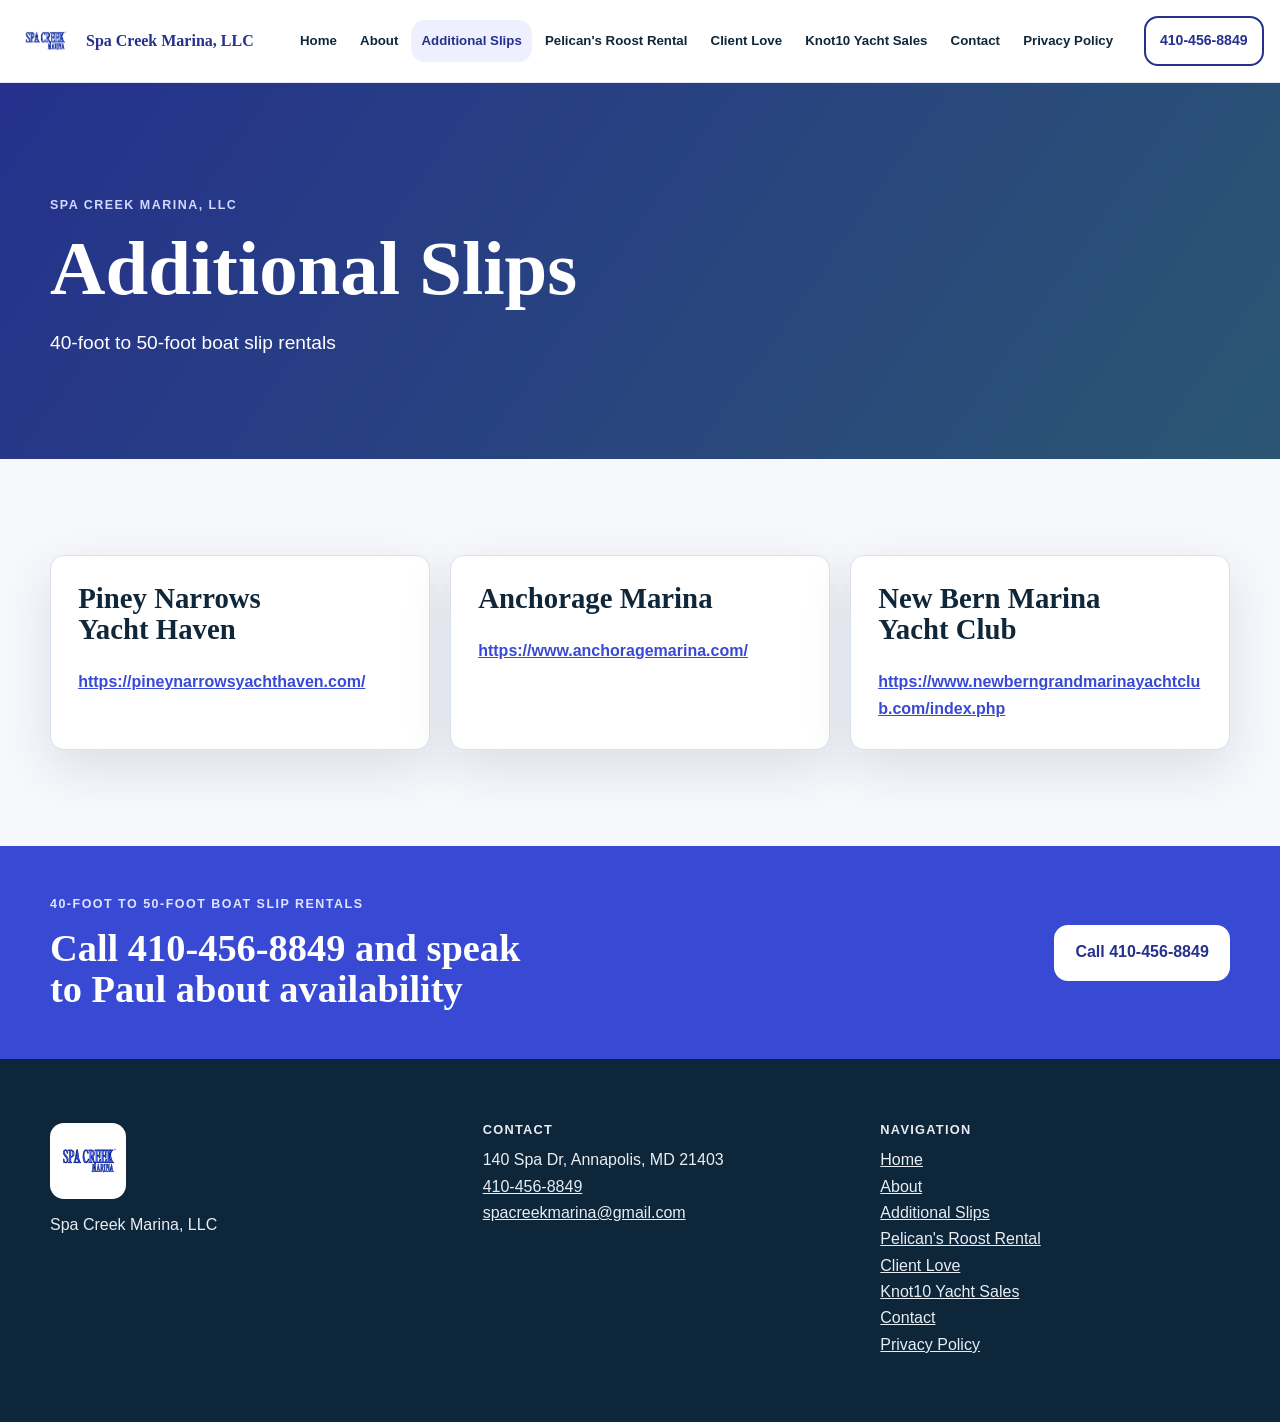
==== public/additional-slips.html @ c10d52f3 "Build Spa Creek Marina preview site" ====
<!doctype html>
<html lang="en">
<head>
  <meta charset="utf-8">
  <meta name="viewport" content="width=device-width,initial-scale=1">
  <title>Additional Slips | Spa Creek Marina, LLC</title>
  <meta name="description" content="Additional Slips: Piney Narrows Yacht Haven, Anchorage Marina, New Bern Marina Yacht Club.">
  <link rel="canonical" href="https://spa-creek-marina-preview.pages.dev/additional-slips.html">
  <link rel="icon" type="image/png" href="assets/favicon.png">
  <link rel="stylesheet" href="css/shared.css">
  <meta property="og:type" content="website">
  <meta property="og:title" content="Additional Slips | Spa Creek Marina, LLC">
  <meta property="og:description" content="Additional Slips: Piney Narrows Yacht Haven, Anchorage Marina, New Bern Marina Yacht Club.">
  <meta property="og:url" content="https://spa-creek-marina-preview.pages.dev/additional-slips.html">
  <meta property="og:image" content="https://spa-creek-marina-preview.pages.dev/assets/images/boats-2.jpg">
  <meta name="twitter:card" content="summary_large_image">
  <meta name="twitter:title" content="Additional Slips | Spa Creek Marina, LLC">
  <meta name="twitter:description" content="Additional Slips: Piney Narrows Yacht Haven, Anchorage Marina, New Bern Marina Yacht Club.">
  <meta name="twitter:image" content="https://spa-creek-marina-preview.pages.dev/assets/images/boats-2.jpg">
  <script type="application/ld+json">{"@context":"https://schema.org","@type":"Marina","name":"Spa Creek Marina, LLC","telephone":"410-456-8849","email":"spacreekmarina@gmail.com","address":{"@type":"PostalAddress","streetAddress":"140 Spa Dr","addressLocality":"Annapolis","addressRegion":"MD","postalCode":"21403","addressCountry":"US"},"geo":{"@type":"GeoCoordinates","latitude":38.9689296,"longitude":-76.5030978},"aggregateRating":{"@type":"AggregateRating","ratingValue":4.7}}</script>
  <script defer src="https://static.cloudflareinsights.com/beacon.min.js" data-cf-beacon='{"token":"da7b6f6ed36b4721877fd1c8de100bc2"}'></script>
</head>
<body class="">
<a class="skip-link" href="#main">Skip to content</a>
<header class="site-header">
  <div class="header-inner">
    <a class="brand" href="index.html" aria-label="Spa Creek Marina, LLC home">
      <img src="assets/logo.png" alt="Spa Creek Marina, LLC logo" width="64" height="64">
      <span>Spa Creek Marina, LLC</span>
    </a>
    <button class="nav-toggle" type="button" aria-expanded="false" aria-controls="primary-nav">Menu</button>
    <nav id="primary-nav" class="primary-nav" aria-label="Primary navigation"><ul><li><a href="index.html">Home</a></li><li><a href="index.html">About</a></li><li><a href="additional-slips.html" aria-current="page">Additional Slips</a></li><li><a href="pelicans-roost-rental.html">Pelican&#x27;s Roost Rental</a></li><li><a href="index.html">Client Love</a></li><li><a href="knot10-yacht-sales.html">Knot10 Yacht Sales</a></li><li><a href="contact.html">Contact</a></li><li><a href="privacy-policy.html">Privacy Policy</a></li></ul></nav>
    <a class="header-call" href="tel:+14104568849">410-456-8849</a>
  </div>
</header>
<main id="main"><section class="page-hero"><div class="section-inner"><p class="eyebrow">Spa Creek Marina, LLC</p><h1>Additional Slips</h1><p class="lead">40-foot to 50-foot boat slip rentals</p></div></section><section class="section"><div class="section-inner card-grid three"><article class="link-card"><h2>Piney Narrows Yacht Haven</h2><a class="text-link" href="https://pineynarrowsyachthaven.com/" rel="noopener noreferrer">https://pineynarrowsyachthaven.com/</a></article><article class="link-card"><h2>Anchorage Marina</h2><a class="text-link" href="https://www.anchoragemarina.com/" rel="noopener noreferrer">https://www.anchoragemarina.com/</a></article><article class="link-card"><h2>New Bern Marina Yacht Club</h2><a class="text-link" href="https://www.newberngrandmarinayachtclub.com/index.php" rel="noopener noreferrer">https://www.newberngrandmarinayachtclub.com/index.php</a></article></div></section></main>
<section class="cta-strip" aria-labelledby="cta-title">
  <div class="section-inner cta-inner">
    <div><p class="eyebrow">40-foot to 50-foot boat slip rentals</p><h2 id="cta-title">Call 410-456-8849 and speak to Paul about availability</h2></div>
    <a class="button button-light" href="tel:+14104568849">Call 410-456-8849</a>
  </div>
</section>
<footer class="site-footer">
  <div class="section-inner footer-grid">
    <div><img src="assets/logo.png" alt="Spa Creek Marina, LLC logo" width="88" height="88"><p>Spa Creek Marina, LLC</p></div>
    <div><h2>Contact</h2><address>140 Spa Dr, Annapolis, MD 21403<br><a href="tel:+14104568849">410-456-8849</a><br><a href="mailto:spacreekmarina@gmail.com">spacreekmarina@gmail.com</a></address></div>
    <nav aria-label="Footer navigation"><h2>Navigation</h2><ul><li><a href="index.html">Home</a></li><li><a href="index.html">About</a></li><li><a href="additional-slips.html">Additional Slips</a></li><li><a href="pelicans-roost-rental.html">Pelican&#x27;s Roost Rental</a></li><li><a href="index.html">Client Love</a></li><li><a href="knot10-yacht-sales.html">Knot10 Yacht Sales</a></li><li><a href="contact.html">Contact</a></li><li><a href="privacy-policy.html">Privacy Policy</a></li></ul></nav>
  </div>
</footer>
<script src="js/site.js" defer></script>
</body>
</html>
---- public/css/shared.css ----
/* Reset */
:root {
  --primary: #25318D;
  --secondary: #384AD3;
  --light: #959EE5;
  --supporting: #2B5672;
  --ink: #10273a;
  --muted: #506578;
  --paper: #f7f8fc;
  --white: #ffffff;
  --line: #dce2ed;
  --radius: 14px;
  --shadow: 0 18px 50px rgba(20, 42, 72, .12);
  --serif: Georgia, 'Times New Roman', serif;
  --sans: Arial, Helvetica, sans-serif;
}
*, *::before, *::after { box-sizing: border-box; }
html { scroll-behavior: smooth; }
body { margin: 0; color: var(--ink); background: var(--white); font: 16px/1.65 var(--sans); }
img { display: block; max-width: 100%; }
a { color: inherit; }
button, input, textarea { font: inherit; }
h1, h2, h3, p { margin-top: 0; }
h1, h2, h3 { font-family: var(--serif); line-height: 1.08; text-wrap: balance; }
h1 { font-size: clamp(2.75rem, 6vw, 5.5rem); }
h2 { font-size: clamp(2rem, 4vw, 3.6rem); }
h3 { font-size: 1.25rem; }
.skip-link { position: fixed; z-index: 1000; top: 8px; left: 8px; padding: .7rem 1rem; background: var(--white); color: var(--primary); border-radius: var(--radius); transform: translateY(-150%); }
.skip-link:focus { transform: none; }

/* Header / nav */
.site-header { position: sticky; z-index: 50; top: 0; background: rgba(255,255,255,.96); border-bottom: 1px solid rgba(37,49,141,.12); backdrop-filter: blur(16px); }
.header-inner { width: min(1440px, calc(100% - 32px)); min-height: 82px; margin: auto; display: flex; align-items: center; gap: 1.25rem; }
.brand { display: inline-flex; align-items: center; gap: .75rem; color: var(--primary); text-decoration: none; font-family: var(--serif); font-weight: 700; white-space: nowrap; }
.brand img { width: 58px; height: 58px; object-fit: contain; }
.primary-nav { margin-left: auto; }
.primary-nav ul { display: flex; align-items: center; gap: .15rem; margin: 0; padding: 0; list-style: none; }
.primary-nav a { display: block; padding: .6rem .65rem; border-radius: var(--radius); color: var(--ink); text-decoration: none; font-size: .83rem; font-weight: 700; }
.primary-nav a:hover, .primary-nav a:focus-visible, .primary-nav a[aria-current="page"] { background: #eef0ff; color: var(--primary); }
.header-call { padding: .7rem .9rem; border: 2px solid var(--primary); border-radius: var(--radius); color: var(--primary); text-decoration: none; font-size: .88rem; font-weight: 800; white-space: nowrap; }
.nav-toggle { display: none; margin-left: auto; padding: .65rem .9rem; border: 1px solid var(--line); border-radius: var(--radius); color: var(--primary); background: var(--white); font-weight: 800; }

/* Hero */
.hero { position: relative; min-height: calc(100vh - 82px); display: grid; align-items: center; overflow: hidden; color: var(--white); background: var(--primary); }
.hero-slider, .hero-slider ul, .slide { position: absolute; inset: 0; margin: 0; padding: 0; list-style: none; }
.slide { opacity: 0; transition: opacity .8s ease; }
.slide.is-active { opacity: 1; }
.slide img { width: 100%; height: 100%; object-fit: cover; }
.hero-overlay { position: absolute; inset: 0; background: linear-gradient(90deg, rgba(8,23,48,.92) 0%, rgba(20,41,78,.7) 48%, rgba(16,39,58,.18) 100%); }
.hero-content { position: relative; z-index: 2; padding-block: 7rem; }
.hero-content h1 { max-width: 900px; margin-bottom: 1.2rem; }
.hero-copy { max-width: 720px; font-size: clamp(1.05rem, 2vw, 1.35rem); }
.eyebrow { margin-bottom: .8rem; color: var(--secondary); font-size: .78rem; font-weight: 900; letter-spacing: .12em; text-transform: uppercase; }
.hero .eyebrow { color: #cbd0ff; }
.hero-actions { display: flex; align-items: center; flex-wrap: wrap; gap: 1rem; margin-top: 1.8rem; }
.button { display: inline-flex; min-height: 48px; align-items: center; justify-content: center; padding: .8rem 1.2rem; border: 2px solid var(--secondary); border-radius: var(--radius); background: var(--secondary); color: var(--white); text-decoration: none; font-weight: 800; cursor: pointer; }
.button:hover, .button:focus-visible { background: var(--primary); border-color: var(--primary); }
.button-outline { border-color: var(--primary); background: transparent; color: var(--primary); }
.button-light { border-color: var(--white); background: var(--white); color: var(--primary); }
.text-link { color: var(--secondary); font-weight: 800; overflow-wrap: anywhere; }
.hero .text-link { color: var(--white); }
.trust-row { display: flex; gap: 1px; max-width: 720px; margin: 2.4rem 0 0; overflow: hidden; border-radius: var(--radius); background: rgba(255,255,255,.24); }
.trust-row div { flex: 1; padding: .9rem 1rem; background: rgba(15,35,68,.7); }
.trust-row dt { color: #d6dcff; font-size: .72rem; font-weight: 800; letter-spacing: .08em; text-transform: uppercase; }
.trust-row dd { margin: .1rem 0 0; font-family: var(--serif); font-size: 1.2rem; font-weight: 700; }
.slider-dots { position: absolute; z-index: 3; right: 2rem; bottom: 2rem; display: flex; gap: .45rem; }
.slider-dots button { width: 32px; height: 8px; padding: 0; border: 0; border-radius: var(--radius); background: rgba(255,255,255,.55); cursor: pointer; }
.slider-dots button.is-active { background: var(--white); }
.page-hero { padding: 7rem 0 5rem; color: var(--white); background: linear-gradient(125deg, var(--primary), var(--supporting)); }
.page-hero .eyebrow { color: #d4d8ff; }
.page-hero h1 { margin-bottom: 1rem; }
.page-hero .lead { max-width: 820px; }

/* Section / section-inner */
.section { padding: 6rem 0; }
.section:nth-of-type(even) { background: var(--paper); }
.section-inner { width: min(1180px, calc(100% - 40px)); margin-inline: auto; }
.narrow { max-width: 850px; }
.lead { color: inherit; font-size: 1.2rem; line-height: 1.7; }
.split-grid, .contact-grid { display: grid; grid-template-columns: 1fr 1fr; gap: 4rem; align-items: start; }
.panel { padding: 2rem; border-radius: var(--radius); background: var(--primary); color: var(--white); box-shadow: var(--shadow); }
.check-list { margin: 0; padding: 0; list-style: none; }
.check-list li { position: relative; padding: .75rem 0 .75rem 1.5rem; border-bottom: 1px solid rgba(255,255,255,.18); }
.check-list li::before { position: absolute; left: 0; content: '•'; color: var(--light); }
.pill-list { display: flex; flex-wrap: wrap; gap: .7rem; margin: 1.5rem 0 0; padding: 0; list-style: none; }
.pill-list li { padding: .65rem .9rem; border: 1px solid var(--light); border-radius: var(--radius); color: var(--primary); background: var(--white); font-weight: 700; }

/* Forms */
.contact-form { padding: 2rem; border: 1px solid var(--line); border-radius: var(--radius); background: var(--paper); }
.contact-form label { display: grid; gap: .35rem; margin-bottom: 1rem; color: var(--ink); font-weight: 800; }
.contact-form input, .contact-form textarea { width: 100%; padding: .8rem .9rem; border: 1px solid #aeb9c9; border-radius: var(--radius); color: var(--ink); background: var(--white); }
.contact-form input:focus, .contact-form textarea:focus { outline: 3px solid rgba(56,74,211,.25); border-color: var(--secondary); }

/* Cards */
.card-grid { display: grid; gap: 1.25rem; }
.card-grid.four { grid-template-columns: repeat(4, 1fr); }
.card-grid.three { grid-template-columns: repeat(3, 1fr); }
.service-card, .quote-card, .link-card, .detail-card { margin: 0; padding: 1.7rem; border: 1px solid var(--line); border-radius: var(--radius); background: var(--white); box-shadow: var(--shadow); }
.service-card span { display: block; margin-bottom: 2rem; color: var(--secondary); font-weight: 900; }
.service-card h3 { margin-bottom: 0; }
.quote-card blockquote { margin: 0 0 1.2rem; color: var(--ink); font-family: var(--serif); font-size: 1.08rem; }
.quote-card figcaption { color: var(--supporting); font-weight: 800; }
.link-card h2, .detail-card h2 { font-size: 1.8rem; }
.detail-card address { font-style: normal; }

/* CTA strip */
.cta-strip { padding: 3rem 0; color: var(--white); background: var(--secondary); }
.cta-strip .eyebrow { color: #e0e3ff; }
.cta-strip h2 { max-width: 780px; margin: 0; font-size: clamp(1.7rem, 3vw, 2.7rem); }
.cta-inner { display: flex; align-items: center; justify-content: space-between; gap: 2rem; }

/* Footer */
.site-footer { padding: 4rem 0; color: #e8edf4; background: #0d2639; }
.footer-grid { display: grid; grid-template-columns: 1.1fr 1fr 1fr; gap: 3rem; }
.site-footer img { width: 76px; height: 76px; margin-bottom: .8rem; object-fit: contain; background: var(--white); border-radius: var(--radius); }
.site-footer h2 { font-family: var(--sans); font-size: .8rem; letter-spacing: .1em; text-transform: uppercase; }
.site-footer address { font-style: normal; }
.site-footer ul { margin: 0; padding: 0; list-style: none; }
.site-footer a { color: #e8edf4; }

/* Responsive breakpoints */
@media (max-width: 1120px) {
  .brand span { display: none; }
  .primary-nav a { padding-inline: .45rem; font-size: .77rem; }
  .header-call { display: none; }
}
@media (max-width: 820px) {
  .header-inner { min-height: 72px; }
  .nav-toggle { display: block; }
  .primary-nav { position: absolute; top: 72px; right: 16px; left: 16px; display: none; padding: .75rem; border: 1px solid var(--line); border-radius: var(--radius); background: var(--white); box-shadow: var(--shadow); }
  .primary-nav.is-open { display: block; }
  .primary-nav ul { display: grid; }
  .primary-nav a { padding: .7rem; font-size: .9rem; }
  .hero { min-height: calc(100svh - 72px); }
  .hero-content { padding-block: 4rem 6rem; }
  .hero-overlay { background: linear-gradient(rgba(9,25,48,.9), rgba(20,41,78,.72)); }
  .card-grid.four, .card-grid.three { grid-template-columns: 1fr 1fr; }
  .split-grid, .contact-grid { grid-template-columns: 1fr; gap: 2rem; }
  .footer-grid { grid-template-columns: 1fr 1fr; }
}
@media (max-width: 560px) {
  .brand span { display: inline; font-size: .82rem; }
  .brand img { width: 44px; height: 44px; }
  h1 { font-size: clamp(2.5rem, 13vw, 4rem); }
  .section { padding: 4rem 0; }
  .section-inner { width: min(100% - 28px, 1180px); }
  .hero-content { padding-block: 2.6rem 5.2rem; }
  .hero-copy { font-size: 1rem; }
  .hero-actions { align-items: stretch; flex-direction: column; }
  .trust-row { display: grid; grid-template-columns: repeat(3, 1fr); }
  .trust-row div { padding: .65rem .55rem; }
  .trust-row dd { font-size: .95rem; }
  .slider-dots { right: 1rem; bottom: 1rem; }
  .card-grid.four, .card-grid.three, .footer-grid { grid-template-columns: 1fr; }
  .cta-inner { align-items: stretch; flex-direction: column; }
  .page-hero { padding: 5rem 0 3.5rem; }
}
@media (prefers-reduced-motion: reduce) {
  html { scroll-behavior: auto; }
  .slide { transition: none; }
}
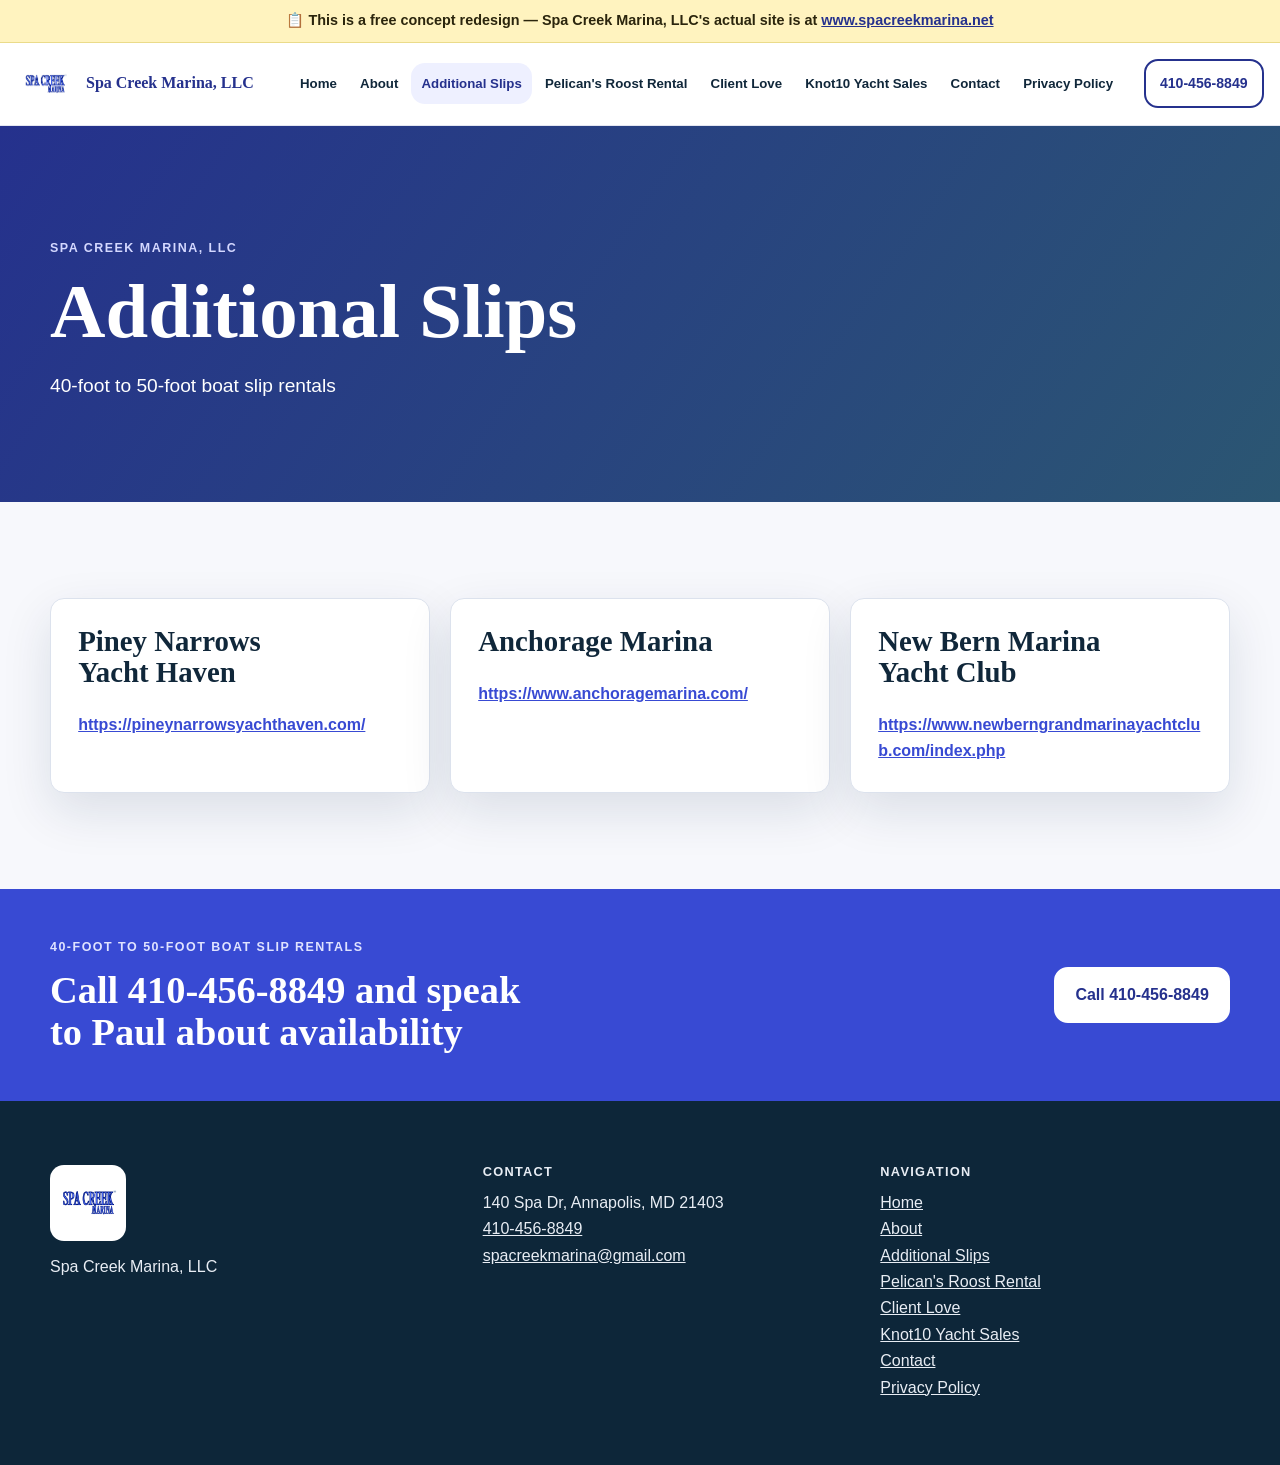
==== commit 56663fa8: "Require concept disclaimer on every page" ====
--- a/public/additional-slips.html
+++ b/public/additional-slips.html
@@ -18,9 +18,9 @@
   <meta name="twitter:description" content="Additional Slips: Piney Narrows Yacht Haven, Anchorage Marina, New Bern Marina Yacht Club.">
   <meta name="twitter:image" content="https://spa-creek-marina-preview.pages.dev/assets/images/boats-2.jpg">
   <script type="application/ld+json">{"@context":"https://schema.org","@type":"Marina","name":"Spa Creek Marina, LLC","telephone":"410-456-8849","email":"spacreekmarina@gmail.com","address":{"@type":"PostalAddress","streetAddress":"140 Spa Dr","addressLocality":"Annapolis","addressRegion":"MD","postalCode":"21403","addressCountry":"US"},"geo":{"@type":"GeoCoordinates","latitude":38.9689296,"longitude":-76.5030978},"aggregateRating":{"@type":"AggregateRating","ratingValue":4.7}}</script>
-  <script defer src="https://static.cloudflareinsights.com/beacon.min.js" data-cf-beacon='{"token":"da7b6f6ed36b4721877fd1c8de100bc2"}'></script>
 </head>
 <body class="">
+<div class="concept-banner">📋 This is a free concept redesign — Spa Creek Marina, LLC's actual site is at <a href="https://www.spacreekmarina.net/" target="_blank" rel="noopener">www.spacreekmarina.net</a></div>
 <a class="skip-link" href="#main">Skip to content</a>
 <header class="site-header">
   <div class="header-inner">
@@ -29,7 +29,7 @@
       <span>Spa Creek Marina, LLC</span>
     </a>
     <button class="nav-toggle" type="button" aria-expanded="false" aria-controls="primary-nav">Menu</button>
-    <nav id="primary-nav" class="primary-nav" aria-label="Primary navigation"><ul><li><a href="index.html">Home</a></li><li><a href="index.html">About</a></li><li><a href="additional-slips.html" aria-current="page">Additional Slips</a></li><li><a href="pelicans-roost-rental.html">Pelican&#x27;s Roost Rental</a></li><li><a href="index.html">Client Love</a></li><li><a href="knot10-yacht-sales.html">Knot10 Yacht Sales</a></li><li><a href="contact.html">Contact</a></li><li><a href="privacy-policy.html">Privacy Policy</a></li></ul></nav>
+    <nav id="primary-nav" class="primary-nav" aria-label="Primary navigation"><ul><li><a href="index.html">Home</a></li><li><a href="index.html#about">About</a></li><li><a href="additional-slips.html" aria-current="page">Additional Slips</a></li><li><a href="pelicans-roost-rental.html">Pelican&#x27;s Roost Rental</a></li><li><a href="index.html#client-love">Client Love</a></li><li><a href="knot10-yacht-sales.html">Knot10 Yacht Sales</a></li><li><a href="contact.html">Contact</a></li><li><a href="privacy-policy.html">Privacy Policy</a></li></ul></nav>
     <a class="header-call" href="tel:+14104568849">410-456-8849</a>
   </div>
 </header>
@@ -44,7 +44,7 @@
   <div class="section-inner footer-grid">
     <div><img src="assets/logo.png" alt="Spa Creek Marina, LLC logo" width="88" height="88"><p>Spa Creek Marina, LLC</p></div>
     <div><h2>Contact</h2><address>140 Spa Dr, Annapolis, MD 21403<br><a href="tel:+14104568849">410-456-8849</a><br><a href="mailto:spacreekmarina@gmail.com">spacreekmarina@gmail.com</a></address></div>
-    <nav aria-label="Footer navigation"><h2>Navigation</h2><ul><li><a href="index.html">Home</a></li><li><a href="index.html">About</a></li><li><a href="additional-slips.html">Additional Slips</a></li><li><a href="pelicans-roost-rental.html">Pelican&#x27;s Roost Rental</a></li><li><a href="index.html">Client Love</a></li><li><a href="knot10-yacht-sales.html">Knot10 Yacht Sales</a></li><li><a href="contact.html">Contact</a></li><li><a href="privacy-policy.html">Privacy Policy</a></li></ul></nav>
+    <nav aria-label="Footer navigation"><h2>Navigation</h2><ul><li><a href="index.html">Home</a></li><li><a href="index.html#about">About</a></li><li><a href="additional-slips.html">Additional Slips</a></li><li><a href="pelicans-roost-rental.html">Pelican&#x27;s Roost Rental</a></li><li><a href="index.html#client-love">Client Love</a></li><li><a href="knot10-yacht-sales.html">Knot10 Yacht Sales</a></li><li><a href="contact.html">Contact</a></li><li><a href="privacy-policy.html">Privacy Policy</a></li></ul></nav>
   </div>
 </footer>
 <script src="js/site.js" defer></script>
--- a/public/css/shared.css
+++ b/public/css/shared.css
@@ -25,6 +25,8 @@
 h1 { font-size: clamp(2.75rem, 6vw, 5.5rem); }
 h2 { font-size: clamp(2rem, 4vw, 3.6rem); }
 h3 { font-size: 1.25rem; }
+.concept-banner { position: relative; z-index: 100; padding: .65rem 1rem; border-bottom: 1px solid #eadb8a; color: #2b250d; background: #fff3bf; text-align: center; font: 700 .9rem/1.45 var(--sans); }
+.concept-banner a { color: var(--primary); font-weight: 900; }
 .skip-link { position: fixed; z-index: 1000; top: 8px; left: 8px; padding: .7rem 1rem; background: var(--white); color: var(--primary); border-radius: var(--radius); transform: translateY(-150%); }
 .skip-link:focus { transform: none; }
 
